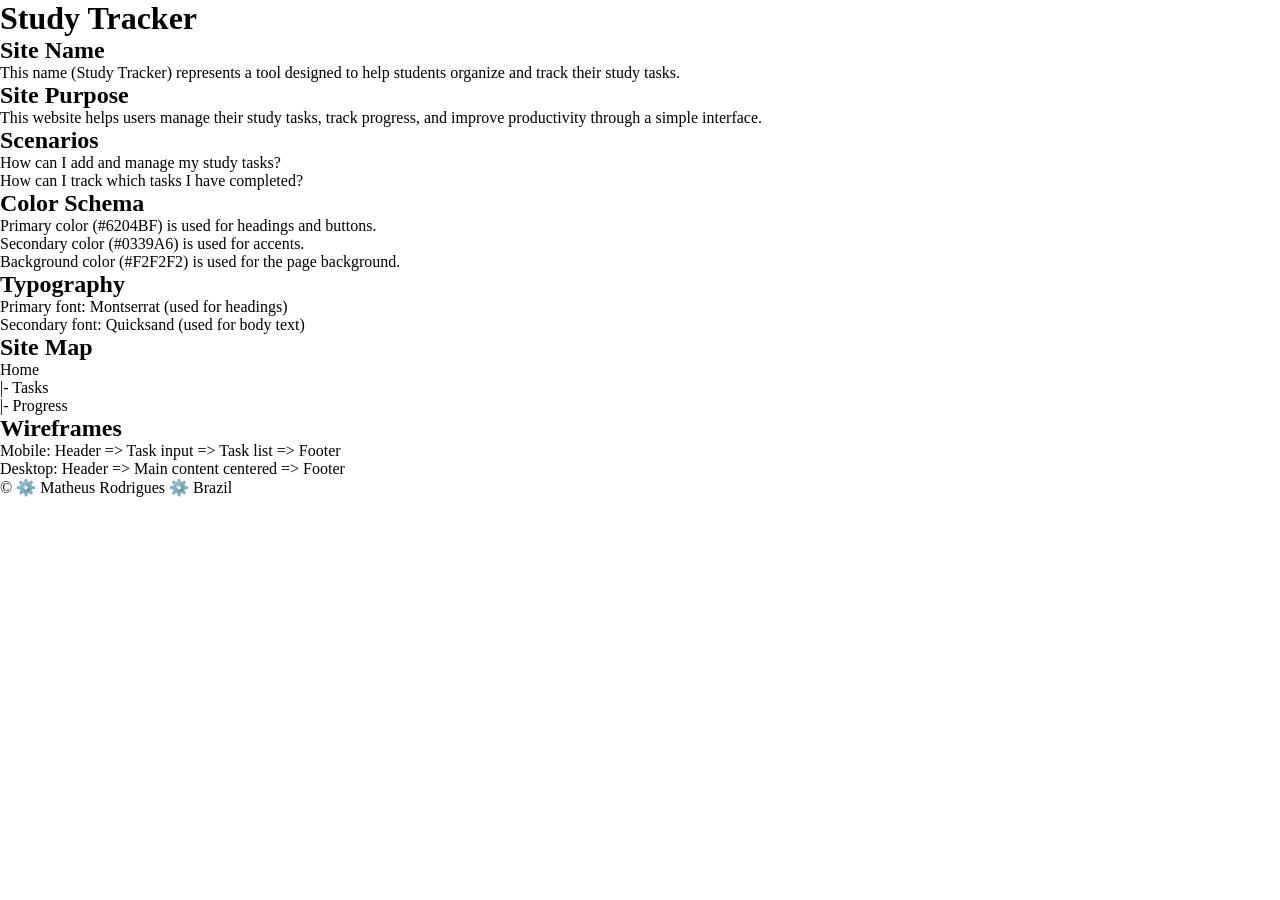
==== project/siteplan.html @ 7a3b513e "Add siteplan HTML, CSS and JS scaffolding Add initial Study Tracker site plan and styling scaffoldin" ====
<!DOCTYPE html>
<html lang="en">
<head>
    <meta charset="UTF-8">
    <meta name="viewport" content="width=device-width, initial-scale=1.0">

    <!-- Description and Author -->
    <meta name="author" content="Matheus Luz Rodrigues">
    <meta name="description" content="WDD 131 Study Tracker - A project that helps people to manage their tasks by creating and deleting them.">

    <!-- Google Fonts Preconnect -->
    <link rel="preconnect" href="https://fonts.googleapis.com">
    <link rel="preconnect" href="https://fonts.gstatic.com" crossorigin>
    
    <!-- Google Font -->
    <link href="https://fonts.googleapis.com/css2?family=Quicksand:wght@300;400;500;600;700&display=swap" rel="stylesheet">

    <!-- Styles -->
    <link rel="stylesheet" href="styles/mobile-tasktracker.css">
    <link rel="stylesheet" href="styles/large-tasktracker.css">

    <!-- Scripts -->
     <script src="scripts/siteplan.js" defer></script>

    <title>Study Tracker</title>
</head>
<body>
    <header>
        <h1>Study Tracker</h1>
    </header>
    <main>
        <section>
            <h2>Site Name</h2>
            <p>This name (Study Tracker) represents a tool designed to help students organize and track their study tasks.</p>
        </section>
        <section>
            <h2>Site Purpose</h2>
            <p>This website helps users manage their study tasks, track progress, and improve productivity through a simple interface.</p>
        </section>
        <section>
            <h2>Scenarios</h2>
            <ul>
                <li>How can I add and manage my study tasks?</li>
                <li>How can I track which tasks I have completed?</li>
            </ul>
        </section>
        <section>
            <h2>Color Schema</h2>
            <p>Primary color (#6204BF) is used for headings and buttons.</p>
            <p>Secondary color (#0339A6) is used for accents.</p>
            <p>Background color (#F2F2F2) is used for the page background.</p>
        </section>
        <section>
            <h2>Typography</h2>
            <p>Primary font: Montserrat (used for headings)</p>
            <p>Secondary font: Quicksand (used for body text)</p>
        </section>
        <section>
            <h2>Site Map</h2>
            <p>Home</p>
            <p> |- Tasks</p>
            <p> |- Progress</p>
        </section>
        <section>
            <h2>Wireframes</h2>
            <p>Mobile: Header => Task input => Task list => Footer</p>
            <p>Desktop: Header => Main content centered => Footer</p>
        </section>
    </main>
    <footer>
        <p>&copy;
            <span id="currentyear"></span>
            ⚙️ Matheus Rodrigues ⚙️ Brazil
        </p>
        <p id="lastModified"></p>
    </footer>
</body>
</html>
---- project/styles/mobile-tasktracker.css ----
* {
    margin: 0;
    padding: 0;
    box-sizing: border-box;
}

/* Variables */

:root{
    --primary-color: #6204BF;
    --secondary-color: #0339A6;
    --tertiary-color: #21D904;
    --quaternary-color: #2CBF42;
    --null-color: #F2F2F2;

    --main-font: 'Montserrat', sans-serif;
    --secondary-font:'Quicksand', sans-serif;
}
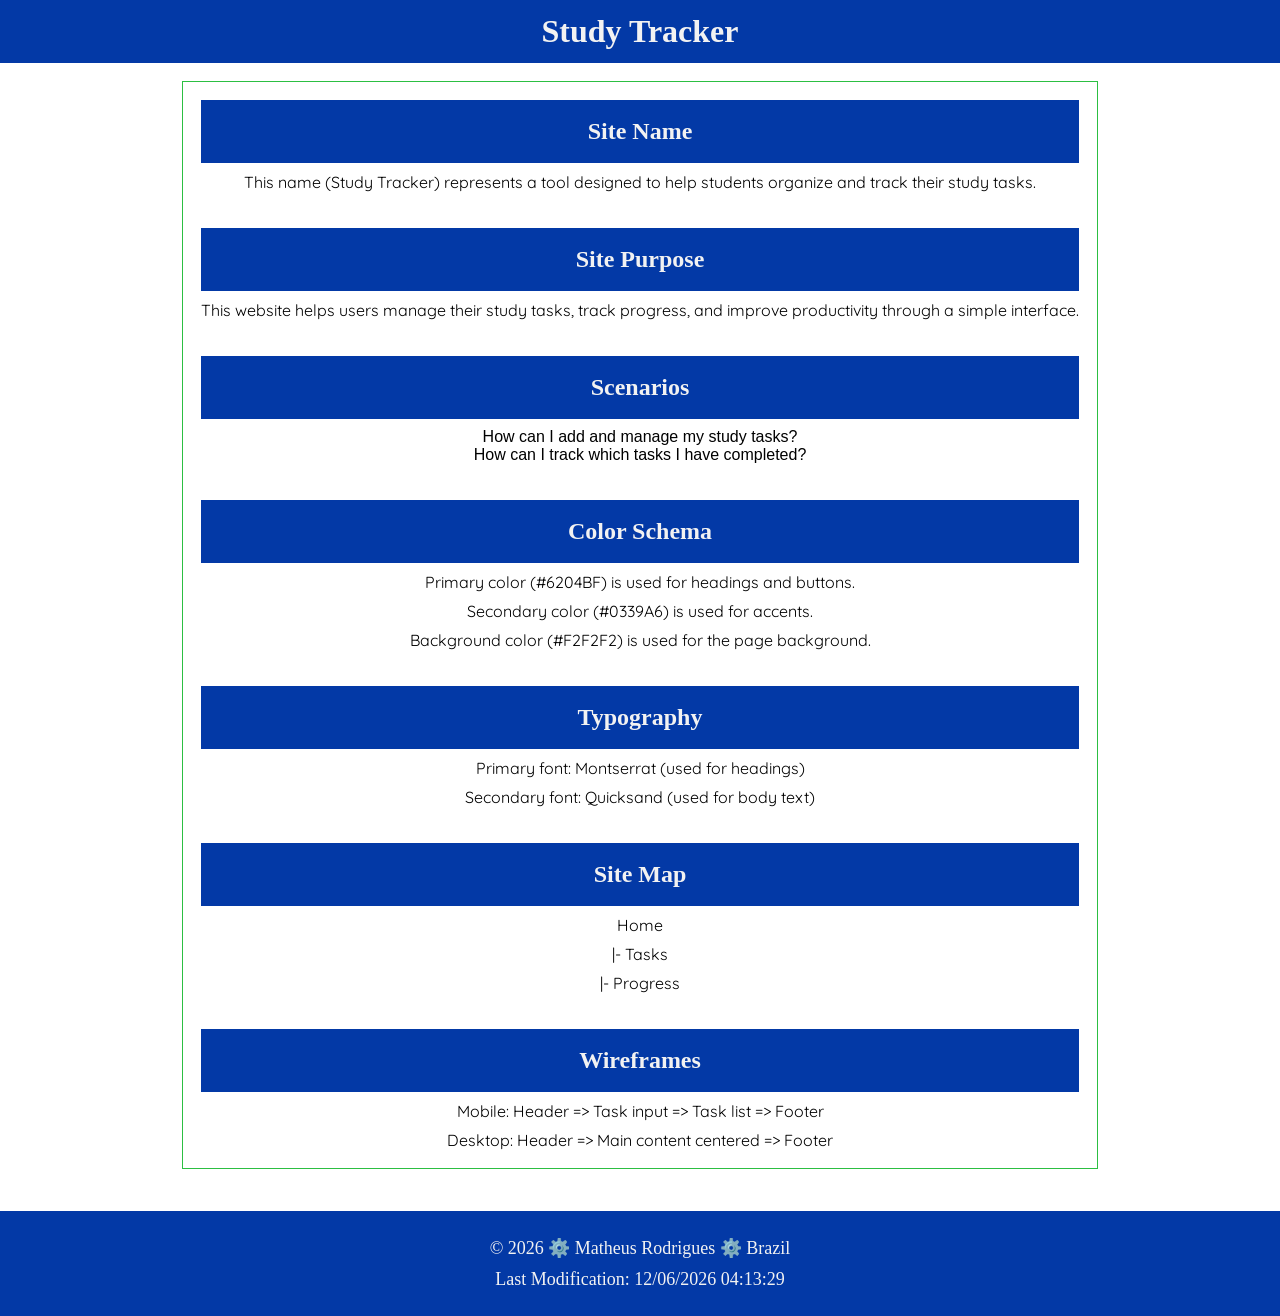
==== commit 2ac18ac7: "Add siteplan JS, wrap sections, and mobile CSS Add project/scripts/siteplan.js to populate the foote" ====
--- a/project/siteplan.html
+++ b/project/siteplan.html
@@ -29,43 +29,45 @@
         <h1>Study Tracker</h1>
     </header>
     <main>
-        <section>
-            <h2>Site Name</h2>
-            <p>This name (Study Tracker) represents a tool designed to help students organize and track their study tasks.</p>
-        </section>
-        <section>
-            <h2>Site Purpose</h2>
-            <p>This website helps users manage their study tasks, track progress, and improve productivity through a simple interface.</p>
-        </section>
-        <section>
-            <h2>Scenarios</h2>
-            <ul>
-                <li>How can I add and manage my study tasks?</li>
-                <li>How can I track which tasks I have completed?</li>
-            </ul>
-        </section>
-        <section>
-            <h2>Color Schema</h2>
-            <p>Primary color (#6204BF) is used for headings and buttons.</p>
-            <p>Secondary color (#0339A6) is used for accents.</p>
-            <p>Background color (#F2F2F2) is used for the page background.</p>
-        </section>
-        <section>
-            <h2>Typography</h2>
-            <p>Primary font: Montserrat (used for headings)</p>
-            <p>Secondary font: Quicksand (used for body text)</p>
-        </section>
-        <section>
-            <h2>Site Map</h2>
-            <p>Home</p>
-            <p> |- Tasks</p>
-            <p> |- Progress</p>
-        </section>
-        <section>
-            <h2>Wireframes</h2>
-            <p>Mobile: Header => Task input => Task list => Footer</p>
-            <p>Desktop: Header => Main content centered => Footer</p>
-        </section>
+        <div class="explain">
+            <section>
+                <h2>Site Name</h2>
+                <p>This name (Study Tracker) represents a tool designed to help students organize and track their study tasks.</p>
+            </section>
+            <section>
+                <h2>Site Purpose</h2>
+                <p>This website helps users manage their study tasks, track progress, and improve productivity through a simple interface.</p>
+            </section>
+            <section>
+                <h2>Scenarios</h2>
+                <ul>
+                    <li>How can I add and manage my study tasks?</li>
+                    <li>How can I track which tasks I have completed?</li>
+                </ul>
+            </section>
+            <section>
+                <h2>Color Schema</h2>
+                <p>Primary color (#6204BF) is used for headings and buttons.</p>
+                <p>Secondary color (#0339A6) is used for accents.</p>
+                <p>Background color (#F2F2F2) is used for the page background.</p>
+            </section>
+            <section>
+                <h2>Typography</h2>
+                <p>Primary font: Montserrat (used for headings)</p>
+                <p>Secondary font: Quicksand (used for body text)</p>
+            </section>
+            <section>
+                <h2>Site Map</h2>
+                <p>Home</p>
+                <p> |- Tasks</p>
+                <p> |- Progress</p>
+            </section>
+            <section>
+                <h2>Wireframes</h2>
+                <p>Mobile: Header => Task input => Task list => Footer</p>
+                <p>Desktop: Header => Main content centered => Footer</p>
+            </section>
+        </div>
     </main>
     <footer>
         <p>&copy;
--- a/project/styles/mobile-tasktracker.css
+++ b/project/styles/mobile-tasktracker.css
@@ -15,4 +15,93 @@
 
     --main-font: 'Montserrat', sans-serif;
     --secondary-font:'Quicksand', sans-serif;
+}
+
+/* Body */
+
+body{
+    display: flex;
+    align-items: center;
+    flex-direction: column;
+    gap: 2vh;
+    height: 100vh;
+}
+
+/* Header */
+
+header{
+    display: flex;
+    align-items: center;
+    justify-content: center;
+
+    width: 100%;
+    height: 7vh;
+    padding: 1rem 0;
+    color: var(--null-color);
+    background-color: var(--secondary-color);
+}
+
+/* Main */
+
+main{
+    flex:1;
+}
+
+.explain{
+    border: 1px solid var(--quaternary-color);
+}
+
+section{
+    display: flex;
+    align-items: center;
+    justify-content: center;
+    flex-direction: column;
+
+    gap: 1vh;
+    padding: 2vh;
+    text-align: center;
+}
+
+section h2{
+    width: 100%;
+    padding: 2vh;
+
+    text-align: center;
+    color: var(--null-color);
+    background-color: var(--secondary-color);
+}
+
+section p{
+    text-align: center;
+    font-family: var(--secondary-font);
+}
+
+section ul{
+    padding: 0;
+    margin: 0;
+
+    text-align: center;
+    list-style-type: none;
+    font-family: var(--main-font);
+}
+
+
+
+/* FOOTER */
+
+footer {
+    padding: 1rem 0;
+    width: 100%;
+    margin: 1.5rem 0 0 0;
+
+    text-align: center;
+    color: var(--null-color);
+    background-color: var(--secondary-color);
+}
+
+footer p {
+    font-size: 18px;
+    margin: 10px;
+
+    font-family: var(--main-font-family);
 }
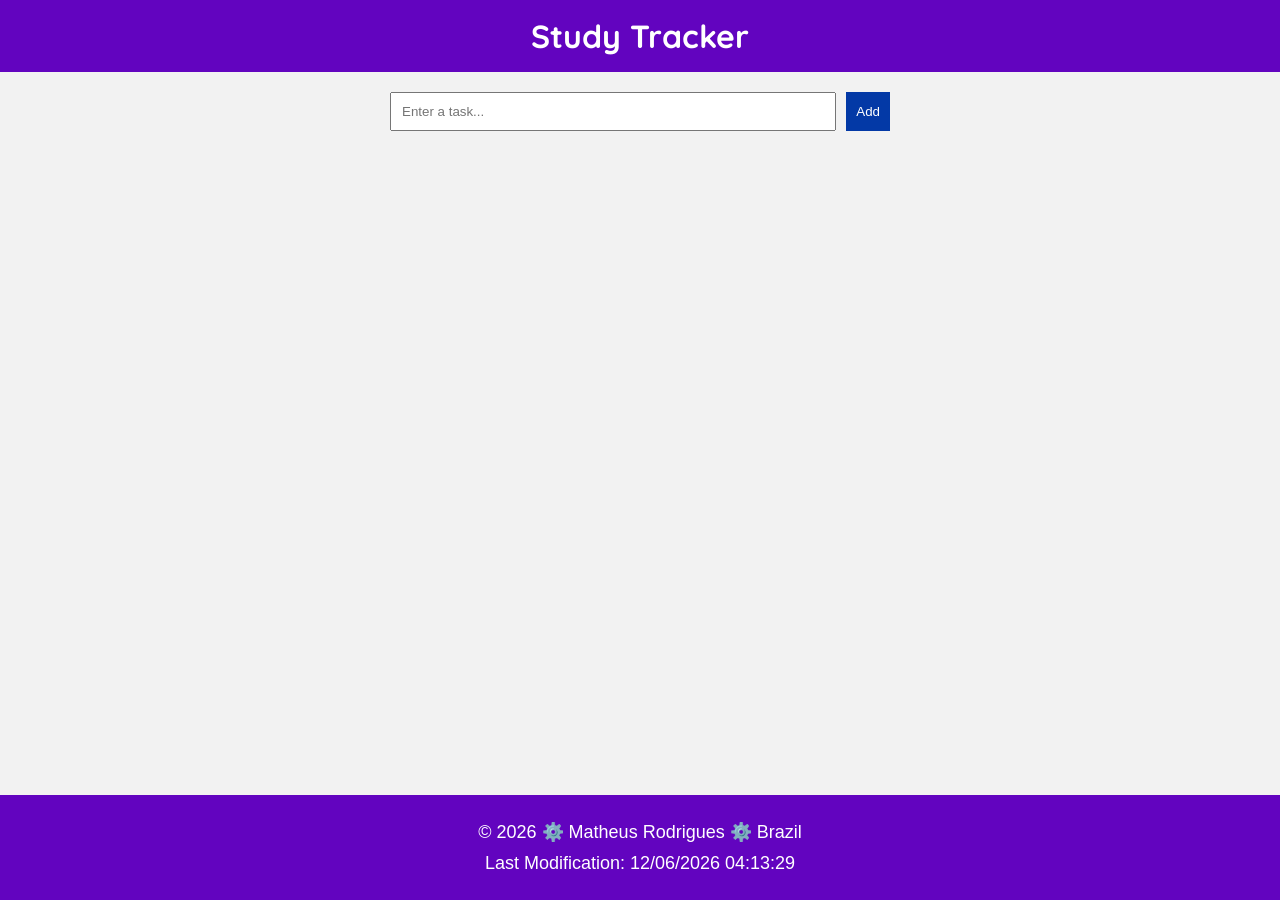
==== commit fd77b339: "Add interactive task tracker UI and styles Replace static siteplan content with a functional task tr" ====
--- a/project/siteplan.html
+++ b/project/siteplan.html
@@ -1,74 +1,44 @@
 <!DOCTYPE html>
 <html lang="en">
+
 <head>
     <meta charset="UTF-8">
     <meta name="viewport" content="width=device-width, initial-scale=1.0">
 
-    <!-- Description and Author -->
     <meta name="author" content="Matheus Luz Rodrigues">
-    <meta name="description" content="WDD 131 Study Tracker - A project that helps people to manage their tasks by creating and deleting them.">
+    <meta name="description" content="Study Tracker - Manage your study tasks easily.">
 
-    <!-- Google Fonts Preconnect -->
-    <link rel="preconnect" href="https://fonts.googleapis.com">
-    <link rel="preconnect" href="https://fonts.gstatic.com" crossorigin>
-    
-    <!-- Google Font -->
-    <link href="https://fonts.googleapis.com/css2?family=Quicksand:wght@300;400;500;600;700&display=swap" rel="stylesheet">
+    <!-- Personalized Font -->
+    <link href="https://fonts.googleapis.com/css2?family=Quicksand:wght@400;600&display=swap" rel="stylesheet">
 
     <!-- Styles -->
+    <link rel="stylesheet" href="styles/large-tasktracker.css">
     <link rel="stylesheet" href="styles/mobile-tasktracker.css">
-    <link rel="stylesheet" href="styles/large-tasktracker.css">
 
     <!-- Scripts -->
-     <script src="scripts/siteplan.js" defer></script>
+    <script src="scripts/siteplan.js" defer></script>
 
     <title>Study Tracker</title>
 </head>
+
 <body>
     <header>
         <h1>Study Tracker</h1>
     </header>
+
     <main>
-        <div class="explain">
-            <section>
-                <h2>Site Name</h2>
-                <p>This name (Study Tracker) represents a tool designed to help students organize and track their study tasks.</p>
-            </section>
-            <section>
-                <h2>Site Purpose</h2>
-                <p>This website helps users manage their study tasks, track progress, and improve productivity through a simple interface.</p>
-            </section>
-            <section>
-                <h2>Scenarios</h2>
-                <ul>
-                    <li>How can I add and manage my study tasks?</li>
-                    <li>How can I track which tasks I have completed?</li>
-                </ul>
-            </section>
-            <section>
-                <h2>Color Schema</h2>
-                <p>Primary color (#6204BF) is used for headings and buttons.</p>
-                <p>Secondary color (#0339A6) is used for accents.</p>
-                <p>Background color (#F2F2F2) is used for the page background.</p>
-            </section>
-            <section>
-                <h2>Typography</h2>
-                <p>Primary font: Montserrat (used for headings)</p>
-                <p>Secondary font: Quicksand (used for body text)</p>
-            </section>
-            <section>
-                <h2>Site Map</h2>
-                <p>Home</p>
-                <p> |- Tasks</p>
-                <p> |- Progress</p>
-            </section>
-            <section>
-                <h2>Wireframes</h2>
-                <p>Mobile: Header => Task input => Task list => Footer</p>
-                <p>Desktop: Header => Main content centered => Footer</p>
-            </section>
-        </div>
+        <!-- Input to add tasks -->
+        <section class="task-input">
+            <input type="text" id="taskInput" placeholder="Enter a task...">
+            <button id="addTaskBtn">Add</button>
+        </section>
+
+        <!-- Tasks Lists -->
+        <section class="task-list">
+            <ul id="taskList"></ul>
+        </section>
     </main>
+
     <footer>
         <p>&copy;
             <span id="currentyear"></span>
--- a/project/styles/mobile-tasktracker.css
+++ b/project/styles/mobile-tasktracker.css
@@ -4,90 +4,80 @@
     box-sizing: border-box;
 }
 
-/* Variables */
+:root {
+    --primary-color: #6204BF;
+    --secondary-color: #ffffff;
+    --tertiary-color: #5fa3c0;
 
-:root{
-    --primary-color: #6204BF;
-    --secondary-color: #0339A6;
-    --tertiary-color: #21D904;
-    --quaternary-color: #2CBF42;
-    --null-color: #F2F2F2;
-
-    --main-font: 'Montserrat', sans-serif;
-    --secondary-font:'Quicksand', sans-serif;
+    --main-font-family: 'Montserrat', sans-serif;
 }
 
 /* Body */
-
-body{
+body {
+    font-family: 'Quicksand', sans-serif;
+    background: #F2F2F2;
     display: flex;
+    flex-direction: column;
     align-items: center;
-    flex-direction: column;
-    gap: 2vh;
-    height: 100vh;
+    min-height: 100vh;
 }
 
 /* Header */
-
-header{
-    display: flex;
-    align-items: center;
-    justify-content: center;
-
+header {
+    background: var(--primary-color);
+    color: white;
     width: 100%;
-    height: 7vh;
-    padding: 1rem 0;
-    color: var(--null-color);
-    background-color: var(--secondary-color);
+    text-align: center;
+    padding: 1rem;
 }
 
 /* Main */
-
-main{
+main {
+    margin-top: 20px;
+    width: 90%;
+    max-width: 500px;
+    height: 100%;
     flex:1;
 }
 
-.explain{
-    border: 1px solid var(--quaternary-color);
+/* Tasks */
+.task-input {
+    display: flex;
+    gap: 10px;
+    margin-bottom: 20px;
 }
 
-section{
-    display: flex;
-    align-items: center;
-    justify-content: center;
-    flex-direction: column;
-
-    gap: 1vh;
-    padding: 2vh;
-    text-align: center;
+#taskInput {
+    flex: 1;
+    padding: 10px;
 }
 
-section h2{
-    width: 100%;
-    padding: 2vh;
-
-    text-align: center;
-    color: var(--null-color);
-    background-color: var(--secondary-color);
+button {
+    background: #0339A6;
+    color: white;
+    border: none;
+    padding: 10px;
+    cursor: pointer;
 }
 
-section p{
-    text-align: center;
-    font-family: var(--secondary-font);
+.task-list ul {
+    list-style: none;
 }
 
-section ul{
-    padding: 0;
-    margin: 0;
-
-    text-align: center;
-    list-style-type: none;
-    font-family: var(--main-font);
+.task-list li {
+    background: white;
+    padding: 10px;
+    margin-bottom: 10px;
+    display: flex;
+    justify-content: space-between;
+    align-items: center;
 }
 
-
-
-/* FOOTER */
+/* Finished task */
+.completed {
+    text-decoration: line-through;
+    opacity: 0.6;
+}
 
 footer {
     padding: 1rem 0;
@@ -95,8 +85,8 @@
     margin: 1.5rem 0 0 0;
 
     text-align: center;
-    color: var(--null-color);
-    background-color: var(--secondary-color);
+    color: var(--secondary-color);
+    background-color: var(--primary-color);
 }
 
 footer p {
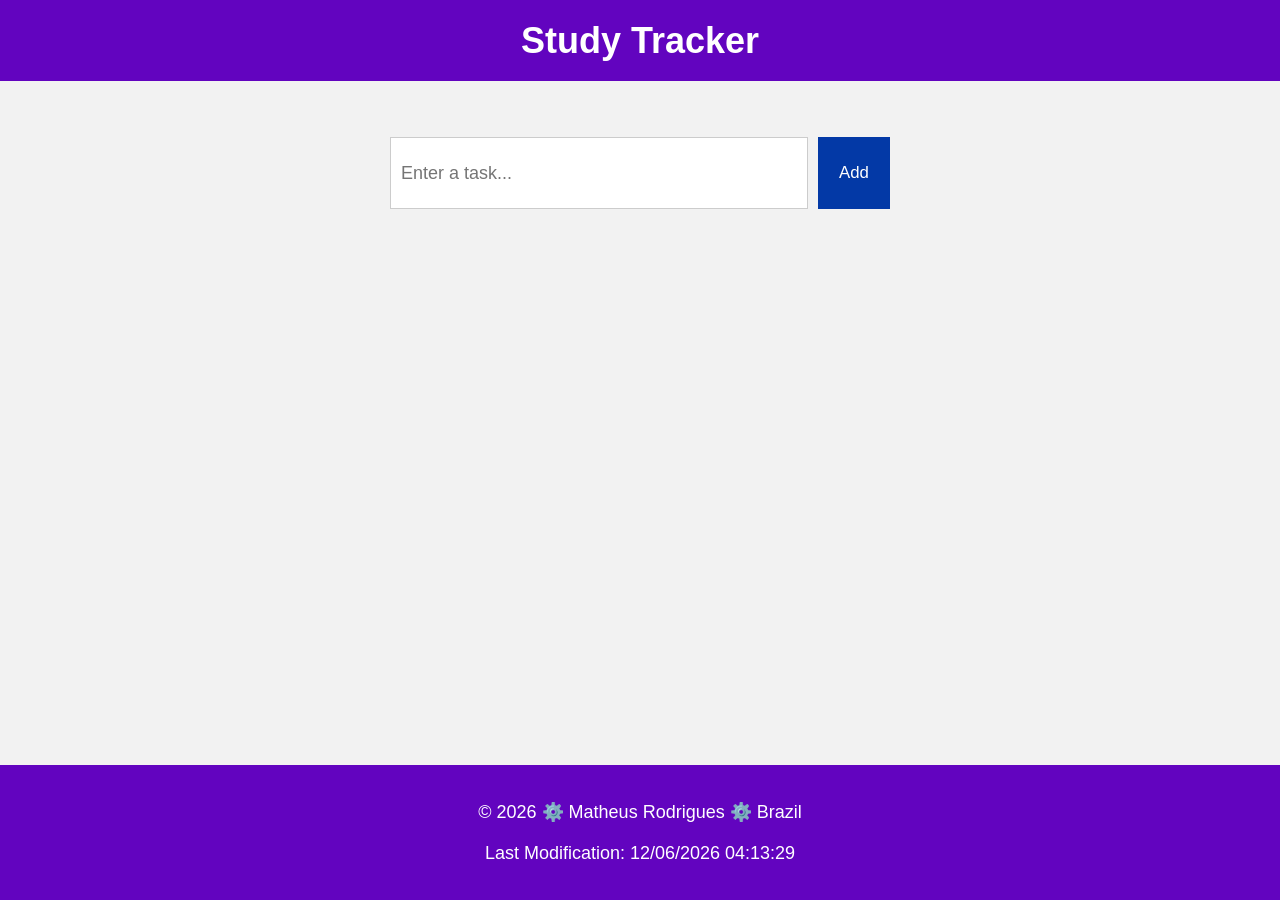
==== commit 042743cc: "Add responsive styles and footer class Add a new large-tasktracker.css with responsive rules for tab" ====
--- a/project/siteplan.html
+++ b/project/siteplan.html
@@ -40,7 +40,7 @@
     </main>
 
     <footer>
-        <p>&copy;
+        <p class="name-footer">&copy;
             <span id="currentyear"></span>
             ⚙️ Matheus Rodrigues ⚙️ Brazil
         </p>
--- a/project/styles/large-tasktracker.css
+++ b/project/styles/large-tasktracker.css
@@ -0,0 +1,110 @@
+/* TABLETS (≥ 600px) */
+@media (min-width: 600px) {
+    main {
+        max-width: 600px;
+        margin: 30px auto;
+    }
+
+    #taskInput {
+        font-size: 1rem;
+        padding: 12px;
+    }
+
+    button {
+        padding: 12px;
+        font-size: 1rem;
+    }
+
+    .task-list li {
+        padding: 12px;
+    }
+}
+
+
+/* DESKTOP (≥ 768px) */
+@media (min-width: 768px) {
+    header {
+        display: flex;
+        align-items: center;
+        justify-content: center;
+        height: 9vh;
+    }
+
+    header h1 {
+        font-size: 4vh;
+    }
+
+    main {
+        max-width: 700px;
+        margin: 40px auto;
+    }
+
+    .task-input {
+        margin-top: 4vh;
+        height: 8vh;
+        gap: 15px;
+    }
+
+    #taskInput {
+        font-size: 2vh;
+    }
+
+    button {
+        font-size: 2vh;
+        width: 8vh;
+    }
+
+    button:hover {
+        background: #021f73;
+        transition: 0.2s;
+    }
+
+    .task-list li:hover {
+        transform: scale(1.02);
+        transition: 0.2s;
+        cursor: pointer;
+    }
+
+    footer {
+        display: flex;
+        align-items: center;
+        justify-content: center;
+        flex-direction: column;
+        height: 10vh;
+    }
+
+    footer .name-footer {
+        font-size: 2vh;
+    }
+
+    footer #lastModified {
+        font-size: 2vh;
+    }
+}
+
+
+/* LARGE SCREENS (≥ 1024px) */
+@media (min-width: 1024px) {
+    main {
+        max-width: 800px;
+
+    }
+
+    .task-list li {
+        font-size: 1.1rem;
+        padding: 15px;
+    }
+
+    button {
+        padding: 14px 18px;
+        font-size: 1.05rem;
+    }
+
+    footer {
+        display: flex;
+        align-items: center;
+        justify-content: center;
+        flex-direction: column;
+        height: 15vh;
+    }
+}
--- a/project/styles/mobile-tasktracker.css
+++ b/project/styles/mobile-tasktracker.css
@@ -6,41 +6,53 @@
 
 :root {
     --primary-color: #6204BF;
-    --secondary-color: #ffffff;
-    --tertiary-color: #5fa3c0;
+    --secondary-color: #0339A6;
+
+    --background-color: #F2F2F2;
+    --surface-color: #ffffff;
+
+    --text-color: #222222;
+    --text-light: #ffffff;
+
+    --completed-opacity: 0.6;
 
     --main-font-family: 'Montserrat', sans-serif;
+
+    --padding-small: 10px;
+    --padding-medium: 1rem;
 }
 
-/* Body */
+/* BODY */
 body {
-    font-family: 'Quicksand', sans-serif;
-    background: #F2F2F2;
+    font-family: var(--main-font-family);
+    background: var(--background-color);
+    color: var(--text-color);
+
     display: flex;
     flex-direction: column;
     align-items: center;
     min-height: 100vh;
 }
 
-/* Header */
+/* HEADER */
 header {
     background: var(--primary-color);
-    color: white;
+    color: var(--text-light);
+
     width: 100%;
     text-align: center;
-    padding: 1rem;
+    padding: var(--padding-medium);
 }
 
-/* Main */
+/* MAIN */
 main {
     margin-top: 20px;
     width: 90%;
     max-width: 500px;
-    height: 100%;
-    flex:1;
+    flex: 1;
 }
 
-/* Tasks */
+/* TASK INPUT */
 .task-input {
     display: flex;
     gap: 10px;
@@ -49,49 +61,54 @@
 
 #taskInput {
     flex: 1;
-    padding: 10px;
+    padding: var(--padding-small);
+    border: 1px solid #ccc;
 }
 
+/* BUTTON */
 button {
-    background: #0339A6;
-    color: white;
+    background: var(--secondary-color);
+    color: var(--text-light);
+
     border: none;
-    padding: 10px;
+    padding: var(--padding-small);
     cursor: pointer;
 }
 
+/* TASK LIST */
 .task-list ul {
     list-style: none;
 }
 
 .task-list li {
-    background: white;
-    padding: 10px;
+    background: var(--surface-color);
+
+    padding: var(--padding-small);
     margin-bottom: 10px;
+
     display: flex;
     justify-content: space-between;
     align-items: center;
 }
 
-/* Finished task */
+/* COMPLETED TASK */
 .completed {
     text-decoration: line-through;
-    opacity: 0.6;
+    opacity: var(--completed-opacity);
 }
 
+/* FOOTER */
 footer {
-    padding: 1rem 0;
+    padding: var(--padding-medium) 0;
     width: 100%;
-    margin: 1.5rem 0 0 0;
+    margin-top: 1.5rem;
 
     text-align: center;
-    color: var(--secondary-color);
+    color: var(--text-light);
     background-color: var(--primary-color);
 }
 
 footer p {
     font-size: 18px;
     margin: 10px;
-
-    font-family: var(--main-font-family);
 }
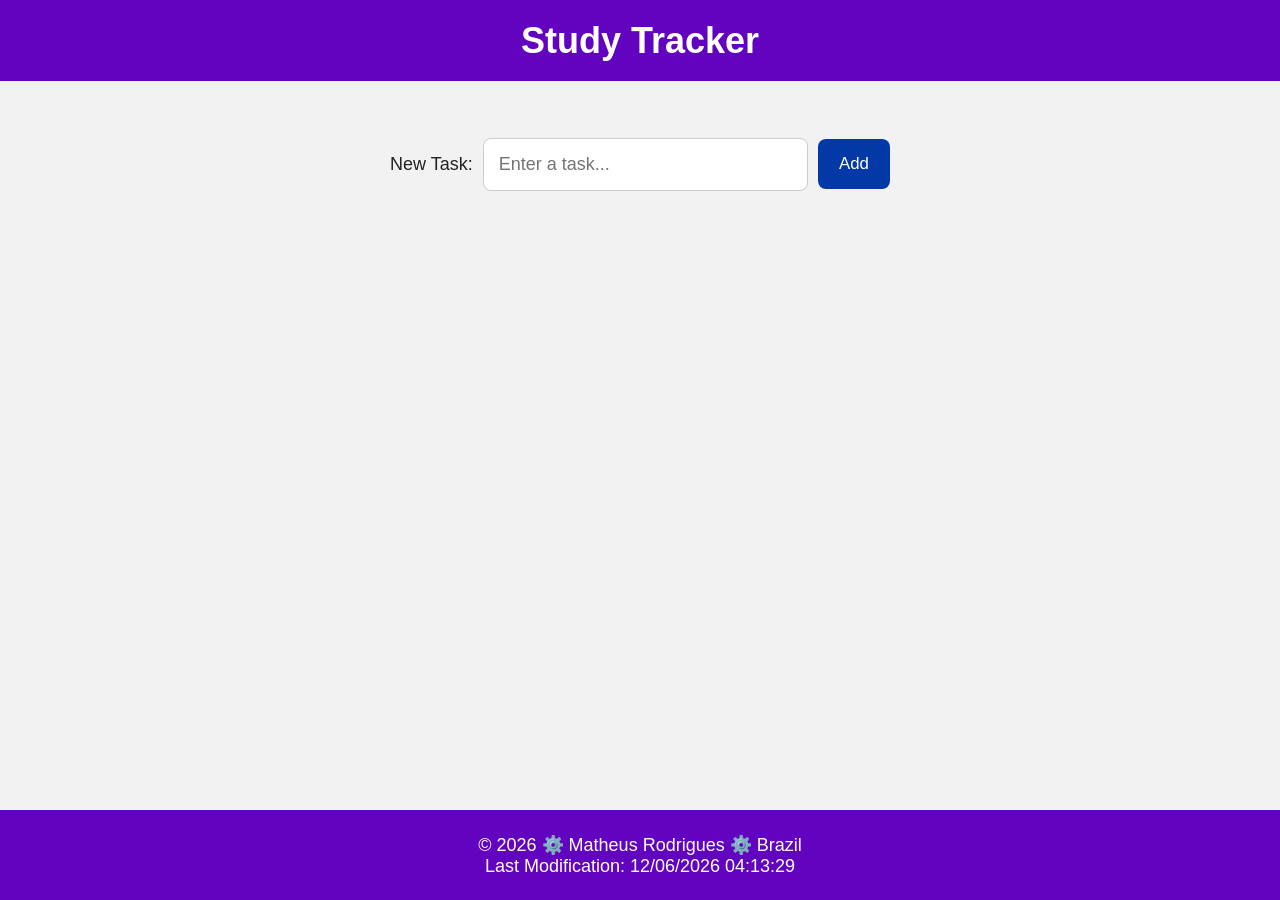
==== commit 14a258b4: "Refactor task tracker: form, storage, UI tweaks Refactor task tracker logic and update markup/styles" ====
--- a/project/siteplan.html
+++ b/project/siteplan.html
@@ -28,10 +28,11 @@
 
     <main>
         <!-- Input to add tasks -->
-        <section class="task-input">
-            <input type="text" id="taskInput" placeholder="Enter a task...">
-            <button id="addTaskBtn">Add</button>
-        </section>
+        <form class="task-input" id="taskForm">
+            <label for="taskInput">New Task:</label>
+            <input type="text" id="taskInput" placeholder="Enter a task..." required>
+            <button type="submit">Add</button>
+        </form>
 
         <!-- Tasks Lists -->
         <section class="task-list">
--- a/project/styles/large-tasktracker.css
+++ b/project/styles/large-tasktracker.css
@@ -20,7 +20,6 @@
     }
 }
 
-
 /* DESKTOP (≥ 768px) */
 @media (min-width: 768px) {
     header {
@@ -28,6 +27,7 @@
         align-items: center;
         justify-content: center;
         height: 9vh;
+        flex-direction: column;
     }
 
     header h1 {
@@ -40,9 +40,8 @@
     }
 
     .task-input {
-        margin-top: 4vh;
+        margin-top: 3vh;
         height: 8vh;
-        gap: 15px;
     }
 
     #taskInput {
@@ -54,6 +53,7 @@
         width: 8vh;
     }
 
+    /* Hover interaction for better UX */
     button:hover {
         background: #021f73;
         transition: 0.2s;
@@ -72,27 +72,12 @@
         flex-direction: column;
         height: 10vh;
     }
-
-    footer .name-footer {
-        font-size: 2vh;
-    }
-
-    footer #lastModified {
-        font-size: 2vh;
-    }
 }
-
 
 /* LARGE SCREENS (≥ 1024px) */
 @media (min-width: 1024px) {
     main {
         max-width: 800px;
-
-    }
-
-    .task-list li {
-        font-size: 1.1rem;
-        padding: 15px;
     }
 
     button {
@@ -105,6 +90,8 @@
         align-items: center;
         justify-content: center;
         flex-direction: column;
-        height: 15vh;
+
+        height: 10vh;
+        font-size: 2vh;
     }
 }
--- a/project/styles/mobile-tasktracker.css
+++ b/project/styles/mobile-tasktracker.css
@@ -1,9 +1,11 @@
+/* RESET */
 * {
     margin: 0;
     padding: 0;
     box-sizing: border-box;
 }
 
+/* DESIGN SYSTEM */
 :root {
     --primary-color: #6204BF;
     --secondary-color: #0339A6;
@@ -11,15 +13,14 @@
     --background-color: #F2F2F2;
     --surface-color: #ffffff;
 
-    --text-color: #222222;
-    --text-light: #ffffff;
+    --text-color: #222;
+    --text-light: #fff;
 
     --completed-opacity: 0.6;
 
     --main-font-family: 'Montserrat', sans-serif;
 
-    --padding-small: 10px;
-    --padding-medium: 1rem;
+    --radius: 8px;
 }
 
 /* BODY */
@@ -41,7 +42,7 @@
 
     width: 100%;
     text-align: center;
-    padding: var(--padding-medium);
+    padding: 1rem;
 }
 
 /* MAIN */
@@ -55,13 +56,22 @@
 /* TASK INPUT */
 .task-input {
     display: flex;
+    align-items: center;
+    justify-content: center;
     gap: 10px;
     margin-bottom: 20px;
 }
 
+.task-input label{
+    font-size: 2vh;
+    font-family: var(--main-font-family);
+}
+
+/* Input field */
 #taskInput {
     flex: 1;
-    padding: var(--padding-small);
+    padding: 15px;
+    border-radius: var(--radius);
     border: 1px solid #ccc;
 }
 
@@ -71,7 +81,8 @@
     color: var(--text-light);
 
     border: none;
-    padding: var(--padding-small);
+    padding: 15px;
+    border-radius: var(--radius);
     cursor: pointer;
 }
 
@@ -80,18 +91,19 @@
     list-style: none;
 }
 
+/* Each task item */
 .task-list li {
     background: var(--surface-color);
-
-    padding: var(--padding-small);
+    padding: 10px;
     margin-bottom: 10px;
+    border-radius: var(--radius);
 
     display: flex;
     justify-content: space-between;
     align-items: center;
 }
 
-/* COMPLETED TASK */
+/* Finished task */
 .completed {
     text-decoration: line-through;
     opacity: var(--completed-opacity);
@@ -99,16 +111,11 @@
 
 /* FOOTER */
 footer {
-    padding: var(--padding-medium) 0;
+    padding: 1rem 0;
     width: 100%;
     margin-top: 1.5rem;
 
     text-align: center;
     color: var(--text-light);
     background-color: var(--primary-color);
-}
-
-footer p {
-    font-size: 18px;
-    margin: 10px;
 }
